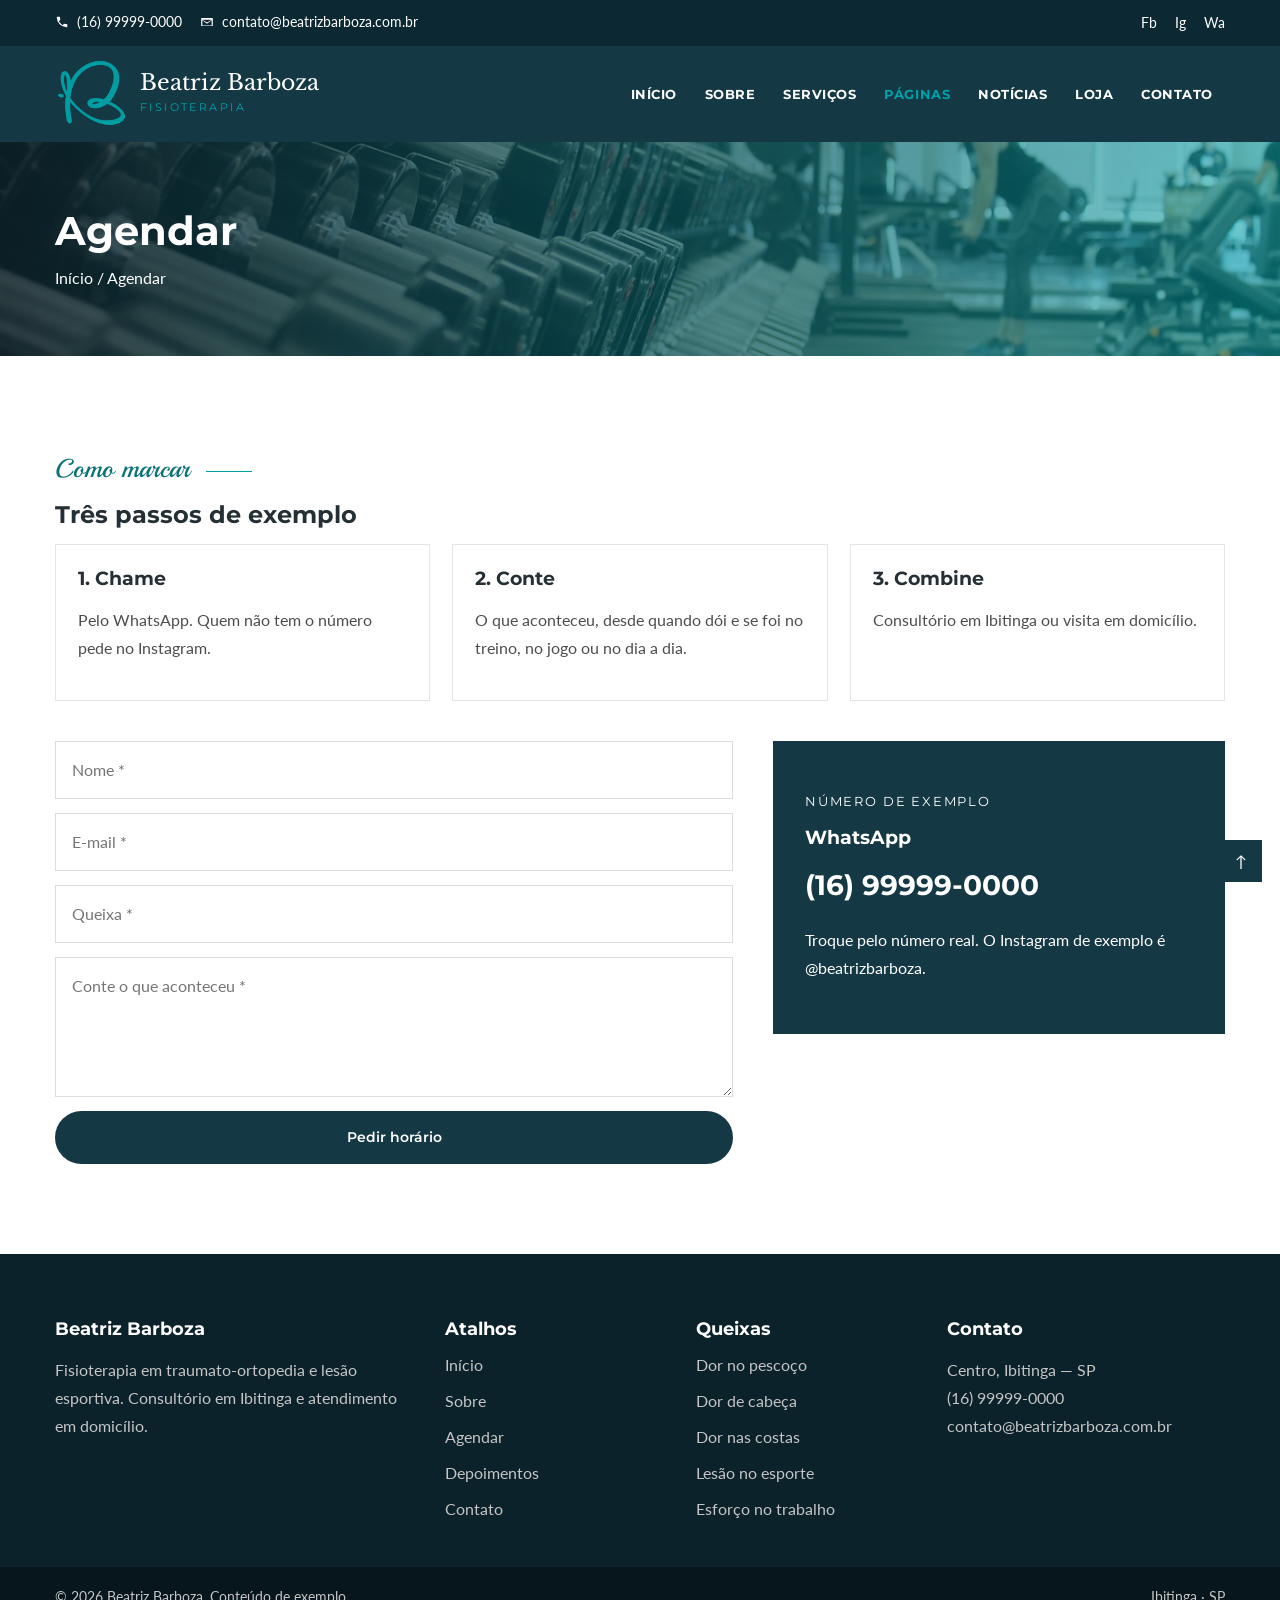
==== agendar.html @ 756a7a13 "Adiciona o site estático para publicar o preview. Co-authored-by: Cursor <cursoragent@cursor.com>" ====
<!DOCTYPE html>
<html lang="pt-BR">
<head>
  <meta charset="utf-8">
  <meta name="viewport" content="width=device-width, initial-scale=1">
  <title>Agendar · Beatriz Barboza</title>
  <meta name="description" content="Agendamento de exemplo.">
  <link rel="icon" href="assets/mark.png">
  <link rel="preconnect" href="https://fonts.googleapis.com">
  <link rel="preconnect" href="https://fonts.gstatic.com" crossorigin>
  <link href="https://fonts.googleapis.com/css2?family=Lato:wght@400;700&family=Libre+Baskerville&family=Montserrat:wght@600;700;800&family=Playball&family=Poppins:wght@500;600&display=swap" rel="stylesheet">
  <link rel="stylesheet" href="css/styles.css">
</head>
<body>
  <div class="topbar">
    <div class="container topbar-inner">
      <ul class="top-contact">
        <li><a href="tel:+5516999990000"><svg viewBox="0 0 24 24" aria-hidden="true"><path d="M6.6 10.8a15.1 15.1 0 006.6 6.6l2.2-2.2a1 1 0 011-.25 11.4 11.4 0 003.6.57 1 1 0 011 1V20a1 1 0 01-1 1A17 17 0 013 4a1 1 0 011-1h3.5a1 1 0 011 1 11.4 11.4 0 00.57 3.6 1 1 0 01-.25 1L6.6 10.8z"/></svg>(16) 99999-0000</a></li>
        <li><a href="mailto:contato@beatrizbarboza.com.br"><svg viewBox="0 0 24 24" aria-hidden="true"><path d="M3 5h18a1 1 0 011 1v12a1 1 0 01-1 1H3a1 1 0 01-1-1V6a1 1 0 011-1zm9 8l8-5H4l8 5zm0 2L4 9.2V18h16V9.2L12 15z"/></svg><span class="mail-text">contato@beatrizbarboza.com.br</span></a></li>
      </ul>
      <ul class="social">
        <li><a href="#" aria-label="Facebook">Fb</a></li>
        <li><a href="#" aria-label="Instagram">Ig</a></li>
        <li><a href="agendar.html" aria-label="WhatsApp">Wa</a></li>
      </ul>
    </div>
  </div>
  <header class="site-header">
    <div class="container header-inner">
      <a class="brand" href="index.html">
        <img src="assets/mark.png" alt="">
        <span><strong>Beatriz Barboza</strong><small>Fisioterapia</small></span>
      </a>
      <button class="nav-toggle" type="button" aria-label="Abrir menu" aria-expanded="false"><span></span></button>
      <nav class="nav" aria-label="Principal">
        <ul>
          <li><a href="index.html">Início</a></li>
          <li><a href="sobre.html">Sobre</a></li>
          <li class="has-sub">
            <a href="servicos.html">Serviços</a>
            <ul class="sub">
              <li><a href="servicos.html#fisioterapia">Fisioterapia</a></li>
              <li><a href="servicos.html#massagem">Massagem</a></li>
              <li><a href="servicos.html#quiropraxia">Quiropraxia</a></li>
              <li><a href="servicos.html#esporte">Lesão esportiva</a></li>
            </ul>
          </li>
          <li class="has-sub">
            <a class='is-current' href="depoimentos.html">Páginas</a>
            <ul class="sub">
              <li><a href="depoimentos.html">Depoimentos</a></li>
              <li><a href="agendar.html">Agendar</a></li>
            </ul>
          </li>
          <li><a href="noticias.html">Notícias</a></li>
          <li><a href="loja.html">Loja</a></li>
          <li><a href="contato.html">Contato</a></li>
        </ul>
      </nav>
    </div>
  </header>
  <section class="page-banner">
    <div class="container">
      <h1>Agendar</h1>
      <p class="crumb"><a href="index.html">Início</a> / Agendar</p>
    </div>
  </section>
  
  <section class="section">
    <div class="container">
      <p class="script">Como marcar <span></span></p>
      <h2>Três passos de exemplo</h2>
      <div class="steps">
        <article class="step"><h3>1. Chame</h3><p>Pelo WhatsApp. Quem não tem o número pede no Instagram.</p></article>
        <article class="step"><h3>2. Conte</h3><p>O que aconteceu, desde quando dói e se foi no treino, no jogo ou no dia a dia.</p></article>
        <article class="step"><h3>3. Combine</h3><p>Consultório em Ibitinga ou visita em domicílio.</p></article>
      </div>
      <div class="appointment" style="margin-top:40px">
        <form data-mock>
          <input name="nome" type="text" placeholder="Nome *" required aria-label="Nome">
          <input name="email" type="email" placeholder="E-mail *" required aria-label="E-mail">
          <input name="assunto" type="text" placeholder="Queixa *" required aria-label="Queixa">
          <textarea name="mensagem" placeholder="Conte o que aconteceu *" required aria-label="Mensagem"></textarea>
          <button class="btn btn-dark" type="submit">Pedir horário</button>
          <p class="form-note">Pedido de exemplo. Quando o número existir, este botão abre o WhatsApp.</p>
        </form>
        <aside class="callout">
          <p class="kicker">Número de exemplo</p>
          <h3>WhatsApp</h3>
          <a href="tel:+5516999990000">(16) 99999-0000</a>
          <p>Troque pelo número real. O Instagram de exemplo é @beatrizbarboza.</p>
        </aside>
      </div>
    </div>
  </section>

  <footer class="site-footer">
    <div class="container footer-grid">
      <div>
        <h2>Beatriz Barboza</h2>
        <p>Fisioterapia em traumato-ortopedia e lesão esportiva. Consultório em Ibitinga e atendimento em domicílio.</p>
      </div>
      <div>
        <h2>Atalhos</h2>
        <ul class="footer-links">
          <li><a href="index.html">Início</a></li>
          <li><a href="sobre.html">Sobre</a></li>
          <li><a href="agendar.html">Agendar</a></li>
          <li><a href="depoimentos.html">Depoimentos</a></li>
          <li><a href="contato.html">Contato</a></li>
        </ul>
      </div>
      <div>
        <h2>Queixas</h2>
        <ul class="footer-links">
          <li><a href="servicos.html#pescoco">Dor no pescoço</a></li>
          <li><a href="servicos.html#cabeca">Dor de cabeça</a></li>
          <li><a href="servicos.html#coluna">Dor nas costas</a></li>
          <li><a href="servicos.html#esporte">Lesão no esporte</a></li>
          <li><a href="servicos.html#trabalho">Esforço no trabalho</a></li>
        </ul>
      </div>
      <div>
        <h2>Contato</h2>
        <p>Centro, Ibitinga — SP<br>(16) 99999-0000<br>contato@beatrizbarboza.com.br</p>
      </div>
    </div>
    <div class="footer-bottom">
      <div class="container footer-bottom-inner">
        <span>© 2026 Beatriz Barboza. Conteúdo de exemplo.</span>
        <span>Ibitinga · SP</span>
      </div>
    </div>
  </footer>
  <button class="to-top" type="button" aria-label="Voltar ao topo">↑</button>
  <script src="js/main.js"></script>
</body>
</html>
---- css/styles.css ----
:root {
  --accent: #00a1a8;
  --accent-deep: #0a7278;
  --ink: #143844;
  --topbar: #0c2832;
  --header: #143844;
  --footer: #0c222b;
  --footer-bottom: #07161c;
  --heading: #243036;
  --text: #4d4d4d;
  --muted: #7a7a7a;
  --line: #e4e4e4;
  --paper: #f6f6f6;
  --tint: #e7f5f5;
  --white: #fff;
  --max: 1170px;
  --shadow: 0 12px 32px rgba(20, 56, 68, 0.12);
}

* { box-sizing: border-box; }
html { scroll-behavior: smooth; }
body {
  margin: 0;
  color: var(--text);
  font-family: Lato, sans-serif;
  font-size: 16px;
  line-height: 1.75;
  background: var(--white);
}
img { max-width: 100%; display: block; }
a { color: var(--accent-deep); text-decoration: none; }
button, input, textarea { font: inherit; }
h1, h2, h3, h4 {
  font-family: Montserrat, sans-serif;
  color: var(--heading);
  line-height: 1.25;
  font-weight: 700;
  margin: 0 0 0.6em;
}

.container { width: min(var(--max), calc(100% - 32px)); margin: 0 auto; }

.topbar {
  background: var(--topbar);
  color: #fff;
  font-size: 14px;
}
.topbar-inner, .header-inner, .footer-bottom-inner {
  display: flex;
  align-items: center;
  justify-content: space-between;
  gap: 16px;
}
.topbar-inner { min-height: 46px; }
.top-contact, .social, .nav ul, .footer-links, .crumb {
  list-style: none;
  margin: 0;
  padding: 0;
}
.top-contact, .social { display: flex; align-items: center; gap: 18px; }
.top-contact a, .social a { color: #fff; display: inline-flex; align-items: center; gap: 8px; }
.top-contact a:hover, .social a:hover, .footer a:hover { color: var(--accent); }
.top-contact svg { width: 14px; height: 14px; fill: currentColor; }

.site-header {
  background: var(--header);
  position: sticky;
  top: 0;
  z-index: 20;
}
.header-inner { min-height: 96px; }
.brand { display: flex; align-items: center; gap: 12px; color: #fff; }
.brand img { height: 68px; width: auto; }
.brand strong {
  display: block;
  font-family: "Libre Baskerville", serif;
  font-weight: 400;
  font-size: 22px;
  line-height: 1.05;
  color: #fff;
}
.brand small {
  display: block;
  margin-top: 4px;
  font-family: Montserrat, sans-serif;
  font-size: 11px;
  letter-spacing: 0.22em;
  text-transform: uppercase;
  color: var(--accent);
}

.nav ul { display: flex; align-items: center; gap: 4px; }
.nav > ul > li > a {
  display: block;
  color: #fff;
  font-family: Montserrat, sans-serif;
  font-size: 13px;
  font-weight: 700;
  letter-spacing: 0.04em;
  text-transform: uppercase;
  padding: 34px 12px;
}
.nav > ul > li > a.is-current,
.nav > ul > li > a:hover { color: var(--accent); }
.has-sub { position: relative; }
.has-sub .sub {
  position: absolute;
  top: 100%;
  left: 0;
  min-width: 230px;
  background: #fff;
  box-shadow: var(--shadow);
  padding: 8px 0;
  opacity: 0;
  visibility: hidden;
  transform: translateY(8px);
  transition: 0.2s ease;
  display: block;
}
.has-sub:hover .sub, .has-sub:focus-within .sub, .has-sub.open .sub {
  opacity: 1;
  visibility: visible;
  transform: none;
}
.has-sub .sub a {
  display: block;
  padding: 9px 18px;
  color: var(--ink);
  font-weight: 700;
  font-size: 14px;
}
.has-sub .sub a:hover { color: var(--accent-deep); background: var(--tint); }

.nav-toggle {
  display: none;
  width: 44px;
  height: 44px;
  border: 0;
  background: transparent;
  color: #fff;
  cursor: pointer;
}
.nav-toggle span, .nav-toggle span::before, .nav-toggle span::after {
  display: block;
  width: 22px;
  height: 2px;
  background: #fff;
  position: relative;
}
.nav-toggle span::before, .nav-toggle span::after {
  content: "";
  position: absolute;
  left: 0;
}
.nav-toggle span::before { top: -7px; }
.nav-toggle span::after { top: 7px; }

.hero { position: relative; background: #d9ecec; }
.slide {
  min-height: 560px;
  background-size: cover;
  background-position: center;
  display: none;
  align-items: center;
  position: relative;
}
.slide.is-active { display: flex; }
.slide::before {
  content: "";
  position: absolute;
  inset: 0;
  background: linear-gradient(90deg, rgba(255,255,255,0.97) 0%, rgba(255,255,255,0.94) 34%, rgba(255,255,255,0.72) 52%, rgba(255,255,255,0.08) 78%);
}
.hero-caption { position: relative; max-width: 520px; padding: 64px 0; }
.hero h2 { font-size: 44px; font-weight: 800; line-height: 1.15; margin: 0 0 22px; }
.line-light, .line-accent { display: inline-block; padding: 8px 18px; }
.line-light { color: var(--accent-deep); background: #fff; }
.line-accent { color: #fff; background: var(--accent); margin-top: 6px; }
.hero p {
  font-family: Poppins, sans-serif;
  font-size: 18px;
  font-weight: 500;
  color: #404040;
  max-width: 560px;
}
.hero-nav, .hero-dots {
  position: absolute;
  z-index: 2;
}
.hero-nav {
  top: 50%;
  transform: translateY(-50%);
  width: 42px;
  height: 42px;
  border: 0;
  border-radius: 50%;
  background: rgba(20, 56, 68, 0.72);
  color: #fff;
  cursor: pointer;
}
.hero-nav.prev { left: 18px; }
.hero-nav.next { right: 18px; }
.hero-dots {
  left: 0; right: 0; bottom: 18px;
  display: flex; justify-content: center; gap: 8px;
}
.hero-dots button {
  width: 10px; height: 10px; border-radius: 50%;
  border: 0; background: rgba(20, 56, 68, 0.35); cursor: pointer;
}
.hero-dots button.is-active { background: var(--accent); }

.btn {
  display: inline-block;
  border-radius: 50px;
  padding: 12px 28px;
  font-family: Montserrat, sans-serif;
  font-size: 14px;
  font-weight: 600;
  border: 2px solid transparent;
  cursor: pointer;
}
.btn-dark { background: var(--ink); color: #fff; }
.btn-dark:hover { background: var(--accent-deep); }
.btn-line { background: transparent; color: var(--accent-deep); border-color: var(--accent); }
.btn-line:hover { background: var(--accent); color: #fff; }
.btn-light { background: #fff; color: var(--ink); }

.section { padding: 90px 0; }
.script {
  font-family: Playball, cursive;
  color: var(--accent-deep);
  font-size: 26px;
  margin: 0 0 8px;
}
.script span {
  display: inline-block;
  width: 46px;
  height: 1px;
  background: var(--accent);
  margin-left: 8px;
  vertical-align: middle;
}
.split { display: grid; grid-template-columns: 1.4fr 0.8fr; gap: 40px; align-items: center; }
.split img, .frame img { width: 100%; height: 100%; object-fit: cover; }
.logo-frame { background: #f4f7f7; display: grid; place-items: center; padding: 28px; }
.logo-frame img { object-fit: contain; height: auto; max-height: 280px; }
.frame { min-height: 320px; overflow: hidden; }
.lead { font-size: 18px; color: #666; }

.why {
  display: grid;
  grid-template-columns: 1fr 1fr;
  background: var(--accent);
  color: #fff;
}
.why-photo { min-height: 520px; background-size: cover; background-position: center; }
.why-copy { padding: 72px 56px; }
.why h2, .why .script, .band h2 { color: #fff; }
.why .script span, .band .script span { background: #fff; }
.why p { color: rgba(255,255,255,0.92); }
.stats { display: grid; grid-template-columns: repeat(3, 1fr); gap: 16px; margin-top: 28px; }
.stats strong {
  display: block;
  font-family: Montserrat, sans-serif;
  font-size: 48px;
  line-height: 1;
  color: #fff;
}
.stats span { color: #fff; font-family: Montserrat, sans-serif; font-size: 15px; }

.center { text-align: center; }
.center .lead, .narrow { max-width: 760px; margin-left: auto; margin-right: auto; }
.services { display: grid; grid-template-columns: repeat(4, 1fr); gap: 22px; margin-top: 36px; }
.service-card { position: relative; color: var(--heading); }
.service-card img { width: 100%; height: 280px; object-fit: cover; }
.service-card h3 {
  position: absolute;
  left: 50%;
  bottom: 22px;
  transform: translateX(-50%);
  background: #fff;
  margin: 0;
  padding: 12px 18px;
  min-width: 70%;
  text-align: center;
  font-size: 16px;
  box-shadow: var(--shadow);
}
.service-card:hover h3 { color: var(--accent-deep); }

.band { background: var(--tint); }
.band-grid { display: grid; grid-template-columns: 1fr 1fr; gap: 40px; align-items: center; }
.play-wrap { position: relative; }
.play {
  position: absolute;
  left: 50%; top: 50%;
  transform: translate(-50%, -50%);
  width: 74px; height: 74px;
  border-radius: 50%;
  border: 2px solid #fff;
  background: rgba(20, 56, 68, 0.35);
  color: #fff;
  font-size: 22px;
  cursor: pointer;
}
.video-note {
  display: none;
  margin-top: 12px;
  background: #fff;
  padding: 12px 14px;
  border-left: 3px solid var(--accent);
}

.quotes { max-width: 820px; margin: 0 auto; text-align: center; }
.quote { display: none; }
.quote.is-active { display: block; }
.quote p { font-size: 20px; color: #444; }
.quote cite { display: block; margin-top: 16px; font-style: normal; font-weight: 700; color: var(--ink); }
.quote-nav { display: flex; justify-content: center; gap: 10px; margin-top: 18px; }
.quote-nav button, .to-top {
  width: 42px; height: 42px;
  border: 1px solid var(--line);
  background: #fff;
  cursor: pointer;
  color: var(--ink);
}

.news { background: var(--paper); }
.news-grid { display: grid; grid-template-columns: 1.4fr 0.7fr; gap: 28px; }
.cards-2 { display: grid; grid-template-columns: 1fr 1fr; gap: 22px; }
.card, .post, .product, .quote-card, .info-box {
  background: #fff;
}
.card img { width: 100%; height: 210px; object-fit: cover; }
.card-body, .product, .quote-card { padding: 18px 18px 22px; }
.meta { color: var(--muted); font-size: 13px; margin-bottom: 8px; }
.card h3, .side-list a { font-size: 18px; }
.side-list { background: #fff; padding: 8px 22px; }
.side-list a { display: block; padding: 16px 0; border-bottom: 1px solid var(--line); color: var(--heading); }
.side-list a:last-child { border-bottom: 0; }
.side-list small { display: block; color: var(--muted); font-family: Lato, sans-serif; font-weight: 400; }

.appointment { display: grid; grid-template-columns: 1.2fr 0.8fr; gap: 40px; align-items: start; }
form { display: grid; gap: 14px; }
input, textarea {
  width: 100%;
  border: 1px solid #ddd;
  padding: 14px 16px;
  background: #fff;
  color: var(--ink);
}
input:focus, textarea:focus { outline: 2px solid var(--accent); border-color: transparent; }
textarea { min-height: 140px; resize: vertical; }
.form-note {
  display: none;
  background: var(--tint);
  color: var(--ink);
  padding: 12px 14px;
}
.form-note.is-visible { display: block; }
.callout {
  background: var(--ink);
  color: #fff;
  padding: 36px 32px;
}
.callout p, .callout h2, .callout h3 { color: #fff; }
.callout a { color: #fff; font-family: Montserrat, sans-serif; font-size: 28px; font-weight: 700; }
.kicker {
  font-family: Montserrat, sans-serif;
  letter-spacing: 0.14em;
  font-size: 13px;
  text-transform: uppercase;
  color: var(--accent);
}

.site-footer { background: var(--footer); color: #c5c5c5; padding-top: 64px; }
.footer-grid { display: grid; grid-template-columns: 1.3fr 0.8fr 0.8fr 1fr; gap: 28px; padding-bottom: 36px; }
.site-footer h2 { color: #fff; font-size: 18px; }
.site-footer a { color: #c5c5c5; }
.site-footer li { margin: 8px 0; }
.footer-bottom { background: var(--footer-bottom); padding: 18px 0; font-size: 14px; }
.to-top {
  position: fixed;
  right: 18px;
  bottom: 18px;
  background: var(--ink);
  color: #fff;
  border: 0;
  z-index: 15;
}

.page-banner {
  background:
    linear-gradient(90deg, rgba(12, 34, 43, 0.82), rgba(0, 161, 168, 0.55)),
    url("../assets/img/gym.jpg") center/cover;
  color: #fff;
  padding: 64px 0;
}
.page-banner h1, .page-banner a, .page-banner p { color: #fff; }
.page-banner h1 { font-size: 40px; margin-bottom: 8px; }
.block + .block { margin-top: 48px; }
.features, .products, .quote-grid, .steps { display: grid; gap: 22px; }
.features { grid-template-columns: repeat(3, 1fr); margin-top: 28px; }
.products, .quote-grid { grid-template-columns: repeat(3, 1fr); }
.steps { grid-template-columns: repeat(3, 1fr); }
.info-box, .quote-card, .product, .step {
  border: 1px solid var(--line);
  padding: 22px;
  background: #fff;
}
.product img { width: calc(100% + 44px); max-width: none; height: 190px; object-fit: cover; margin: -22px -22px 16px; }
.price { color: var(--accent-deep); font-family: Montserrat, sans-serif; font-size: 20px; font-weight: 700; }
.map-box {
  min-height: 280px;
  background:
    linear-gradient(180deg, rgba(20, 56, 68, 0.2), rgba(20, 56, 68, 0.45)),
    url("../assets/img/consult.jpg") center/cover;
  display: flex;
  align-items: flex-end;
  color: #fff;
  padding: 22px;
}
.map-box p { margin: 0; color: #fff; }
.article { display: grid; grid-template-columns: 280px 1fr; gap: 22px; background: #fff; margin-bottom: 22px; }
.article img { width: 100%; height: 100%; object-fit: cover; min-height: 180px; }
.symptom-list { display: grid; grid-template-columns: 1fr 1fr; gap: 12px 28px; padding: 0; list-style: none; }
.symptom-list a { display: block; padding: 12px 0; border-bottom: 1px solid var(--line); font-weight: 700; }

@media (max-width: 980px) {
  .nav-toggle { display: grid; place-items: center; }
  .nav {
    display: none;
    position: absolute;
    left: 0; right: 0;
    top: 100%;
    background: var(--header);
    padding: 8px 16px 20px;
  }
  .nav.is-open { display: block; }
  .nav ul, .has-sub .sub { display: block; position: static; opacity: 1; visibility: visible; transform: none; background: transparent; box-shadow: none; min-width: 0; }
  .nav > ul > li > a { padding: 12px 0; }
  .has-sub .sub { display: none; padding: 0 0 8px 12px; }
  .has-sub.open .sub { display: block; }
  .has-sub .sub a { color: #fff; }
  .split, .why, .band-grid, .news-grid, .appointment, .article, .features, .products, .quote-grid, .steps, .services, .footer-grid {
    grid-template-columns: 1fr;
  }
  .services { grid-template-columns: 1fr 1fr; }
  .cards-2 { grid-template-columns: 1fr; }
  .why-copy { padding: 40px 22px; }
  .hero h2 { font-size: 32px; }
  .slide { min-height: 480px; }
  .hero-nav { display: none; }
  .top-contact span.mail-text { display: none; }
}

@media (max-width: 640px) {
  .services, .stats, .products, .quote-grid { grid-template-columns: 1fr; }
  .topbar-inner { flex-wrap: wrap; padding: 8px 0; }
  .brand strong { font-size: 18px; }
  .hero-nav { display: none; }
  .slide { min-height: 460px; }
}
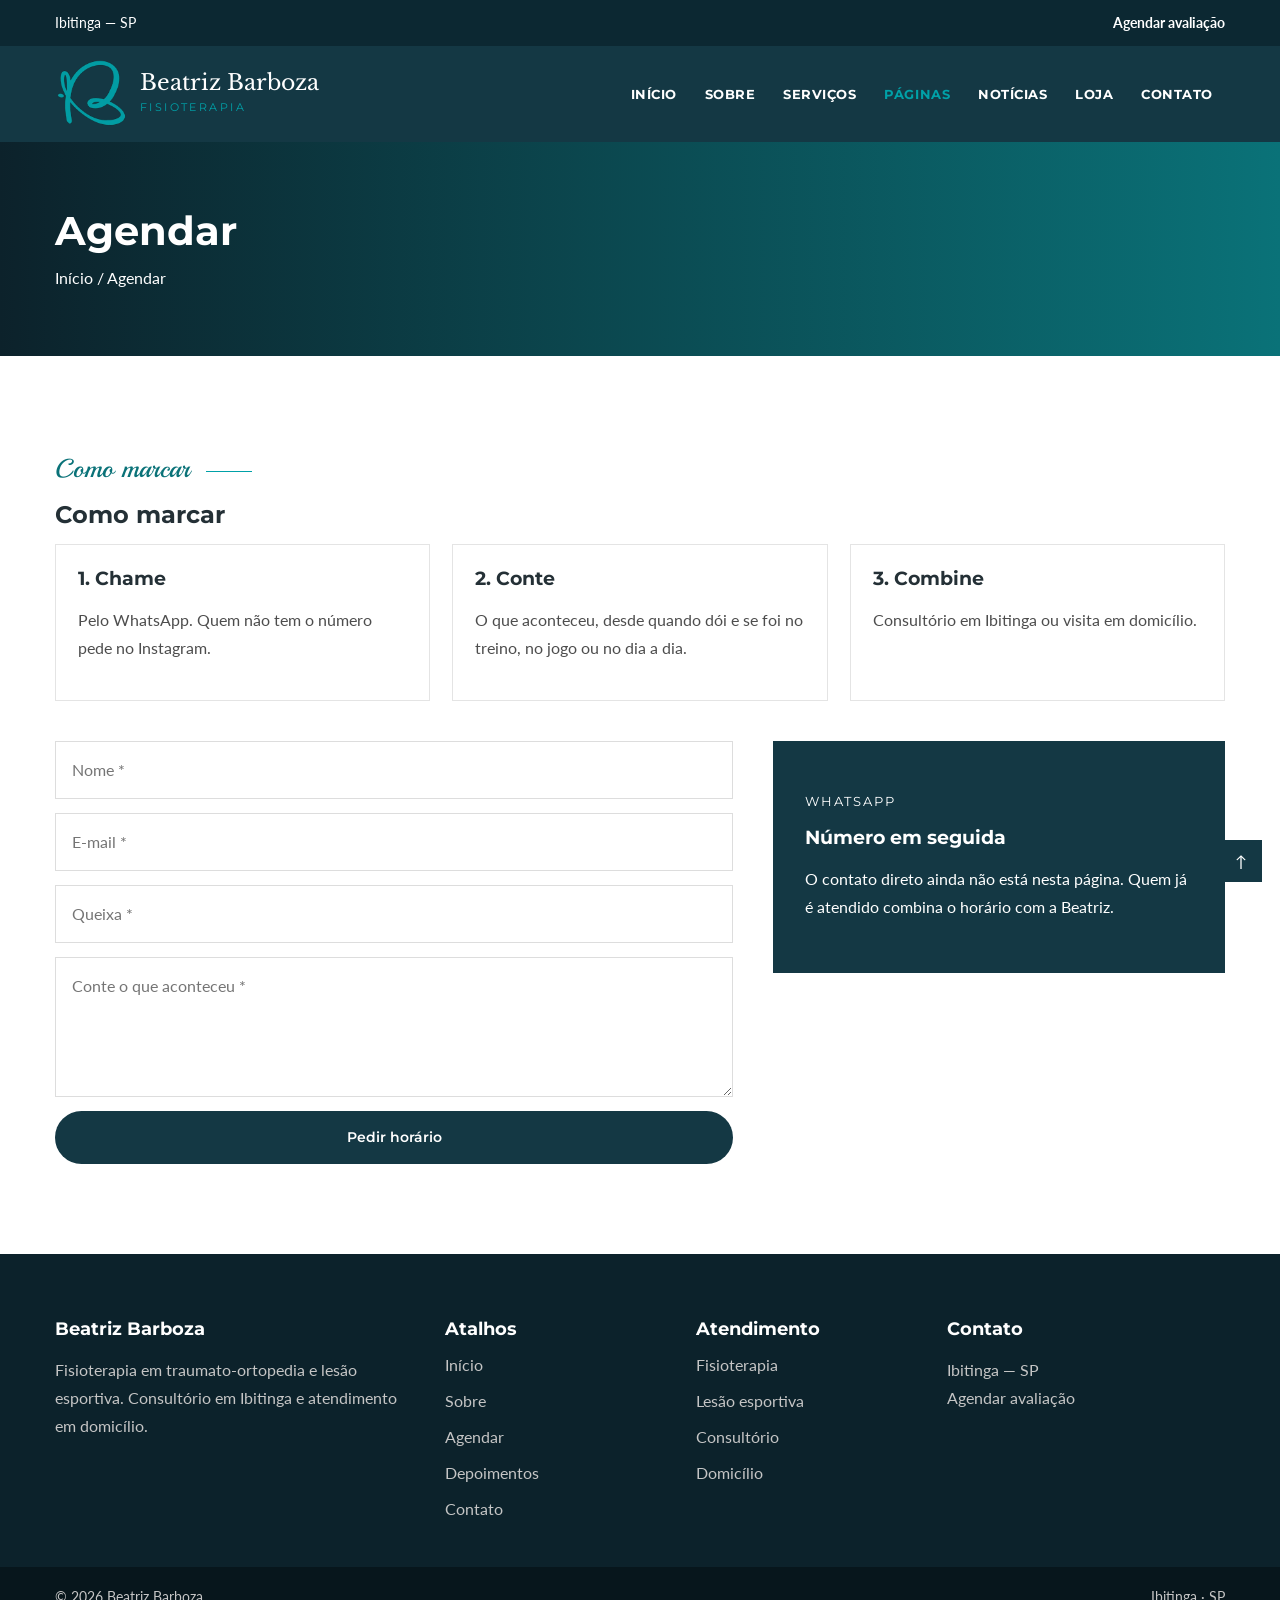
==== commit 4f53781e: "Remove referências de outro site, contatos inventados e fotos de banco de imagem. Co-authored-by: Cu" ====
--- a/agendar.html
+++ b/agendar.html
@@ -4,7 +4,7 @@
   <meta charset="utf-8">
   <meta name="viewport" content="width=device-width, initial-scale=1">
   <title>Agendar · Beatriz Barboza</title>
-  <meta name="description" content="Agendamento de exemplo.">
+  <meta name="description" content="Como agendar avaliação com Beatriz Barboza em Ibitinga.">
   <link rel="icon" href="assets/mark.png">
   <link rel="preconnect" href="https://fonts.googleapis.com">
   <link rel="preconnect" href="https://fonts.gstatic.com" crossorigin>
@@ -14,15 +14,8 @@
 <body>
   <div class="topbar">
     <div class="container topbar-inner">
-      <ul class="top-contact">
-        <li><a href="tel:+5516999990000"><svg viewBox="0 0 24 24" aria-hidden="true"><path d="M6.6 10.8a15.1 15.1 0 006.6 6.6l2.2-2.2a1 1 0 011-.25 11.4 11.4 0 003.6.57 1 1 0 011 1V20a1 1 0 01-1 1A17 17 0 013 4a1 1 0 011-1h3.5a1 1 0 011 1 11.4 11.4 0 00.57 3.6 1 1 0 01-.25 1L6.6 10.8z"/></svg>(16) 99999-0000</a></li>
-        <li><a href="mailto:contato@beatrizbarboza.com.br"><svg viewBox="0 0 24 24" aria-hidden="true"><path d="M3 5h18a1 1 0 011 1v12a1 1 0 01-1 1H3a1 1 0 01-1-1V6a1 1 0 011-1zm9 8l8-5H4l8 5zm0 2L4 9.2V18h16V9.2L12 15z"/></svg><span class="mail-text">contato@beatrizbarboza.com.br</span></a></li>
-      </ul>
-      <ul class="social">
-        <li><a href="#" aria-label="Facebook">Fb</a></li>
-        <li><a href="#" aria-label="Instagram">Ig</a></li>
-        <li><a href="agendar.html" aria-label="WhatsApp">Wa</a></li>
-      </ul>
+      <p class="top-place">Ibitinga — SP</p>
+      <a class="top-book" href="agendar.html">Agendar avaliação</a>
     </div>
   </div>
   <header class="site-header">
@@ -40,8 +33,6 @@
             <a href="servicos.html">Serviços</a>
             <ul class="sub">
               <li><a href="servicos.html#fisioterapia">Fisioterapia</a></li>
-              <li><a href="servicos.html#massagem">Massagem</a></li>
-              <li><a href="servicos.html#quiropraxia">Quiropraxia</a></li>
               <li><a href="servicos.html#esporte">Lesão esportiva</a></li>
             </ul>
           </li>
@@ -69,26 +60,25 @@
   <section class="section">
     <div class="container">
       <p class="script">Como marcar <span></span></p>
-      <h2>Três passos de exemplo</h2>
+      <h2>Como marcar</h2>
       <div class="steps">
         <article class="step"><h3>1. Chame</h3><p>Pelo WhatsApp. Quem não tem o número pede no Instagram.</p></article>
         <article class="step"><h3>2. Conte</h3><p>O que aconteceu, desde quando dói e se foi no treino, no jogo ou no dia a dia.</p></article>
         <article class="step"><h3>3. Combine</h3><p>Consultório em Ibitinga ou visita em domicílio.</p></article>
       </div>
       <div class="appointment" style="margin-top:40px">
-        <form data-mock>
+        <form data-form>
           <input name="nome" type="text" placeholder="Nome *" required aria-label="Nome">
           <input name="email" type="email" placeholder="E-mail *" required aria-label="E-mail">
           <input name="assunto" type="text" placeholder="Queixa *" required aria-label="Queixa">
           <textarea name="mensagem" placeholder="Conte o que aconteceu *" required aria-label="Mensagem"></textarea>
           <button class="btn btn-dark" type="submit">Pedir horário</button>
-          <p class="form-note">Pedido de exemplo. Quando o número existir, este botão abre o WhatsApp.</p>
+          <p class="form-note">Nada foi enviado. O horário é combinado pelo WhatsApp quando o número estiver publicado.</p>
         </form>
         <aside class="callout">
-          <p class="kicker">Número de exemplo</p>
-          <h3>WhatsApp</h3>
-          <a href="tel:+5516999990000">(16) 99999-0000</a>
-          <p>Troque pelo número real. O Instagram de exemplo é @beatrizbarboza.</p>
+          <p class="kicker">WhatsApp</p>
+          <h3>Número em seguida</h3>
+          <p>O contato direto ainda não está nesta página. Quem já é atendido combina o horário com a Beatriz.</p>
         </aside>
       </div>
     </div>
@@ -111,23 +101,22 @@
         </ul>
       </div>
       <div>
-        <h2>Queixas</h2>
+        <h2>Atendimento</h2>
         <ul class="footer-links">
-          <li><a href="servicos.html#pescoco">Dor no pescoço</a></li>
-          <li><a href="servicos.html#cabeca">Dor de cabeça</a></li>
-          <li><a href="servicos.html#coluna">Dor nas costas</a></li>
-          <li><a href="servicos.html#esporte">Lesão no esporte</a></li>
-          <li><a href="servicos.html#trabalho">Esforço no trabalho</a></li>
+          <li><a href="servicos.html#fisioterapia">Fisioterapia</a></li>
+          <li><a href="servicos.html#esporte">Lesão esportiva</a></li>
+          <li><a href="servicos.html#consultorio">Consultório</a></li>
+          <li><a href="servicos.html#domicilio">Domicílio</a></li>
         </ul>
       </div>
       <div>
         <h2>Contato</h2>
-        <p>Centro, Ibitinga — SP<br>(16) 99999-0000<br>contato@beatrizbarboza.com.br</p>
+        <p>Ibitinga — SP<br><a href="agendar.html">Agendar avaliação</a></p>
       </div>
     </div>
     <div class="footer-bottom">
       <div class="container footer-bottom-inner">
-        <span>© 2026 Beatriz Barboza. Conteúdo de exemplo.</span>
+        <span>© 2026 Beatriz Barboza</span>
         <span>Ibitinga · SP</span>
       </div>
     </div>
--- a/css/styles.css
+++ b/css/styles.css
@@ -52,6 +52,9 @@
   gap: 16px;
 }
 .topbar-inner { min-height: 46px; }
+.top-place { margin: 0; }
+.top-book { color: #fff; font-weight: 700; }
+.top-book:hover { color: var(--accent); }
 .top-contact, .social, .nav ul, .footer-links, .crumb {
   list-style: none;
   margin: 0;
@@ -158,19 +161,13 @@
 .hero { position: relative; background: #d9ecec; }
 .slide {
   min-height: 560px;
-  background-size: cover;
-  background-position: center;
+  background: linear-gradient(105deg, #f7fbfb 0%, #e7f6f6 58%, #b7e4e6 100%);
   display: none;
   align-items: center;
   position: relative;
 }
 .slide.is-active { display: flex; }
-.slide::before {
-  content: "";
-  position: absolute;
-  inset: 0;
-  background: linear-gradient(90deg, rgba(255,255,255,0.97) 0%, rgba(255,255,255,0.94) 34%, rgba(255,255,255,0.72) 52%, rgba(255,255,255,0.08) 78%);
-}
+.slide::before { content: none; }
 .hero-caption { position: relative; max-width: 520px; padding: 64px 0; }
 .hero h2 { font-size: 44px; font-weight: 800; line-height: 1.15; margin: 0 0 22px; }
 .line-light, .line-accent { display: inline-block; padding: 8px 18px; }
@@ -249,15 +246,12 @@
 .lead { font-size: 18px; color: #666; }
 
 .why {
-  display: grid;
-  grid-template-columns: 1fr 1fr;
   background: var(--accent);
   color: #fff;
 }
-.why-photo { min-height: 520px; background-size: cover; background-position: center; }
 .why-copy { padding: 72px 56px; }
-.why h2, .why .script, .band h2 { color: #fff; }
-.why .script span, .band .script span { background: #fff; }
+.why h2, .why .script { color: #fff; }
+.why .script span { background: #fff; }
 .why p { color: rgba(255,255,255,0.92); }
 .stats { display: grid; grid-template-columns: repeat(3, 1fr); gap: 16px; margin-top: 28px; }
 .stats strong {
@@ -272,17 +266,21 @@
 .center { text-align: center; }
 .center .lead, .narrow { max-width: 760px; margin-left: auto; margin-right: auto; }
 .services { display: grid; grid-template-columns: repeat(4, 1fr); gap: 22px; margin-top: 36px; }
-.service-card { position: relative; color: var(--heading); }
-.service-card img { width: 100%; height: 280px; object-fit: cover; }
+.service-card {
+  position: relative;
+  color: var(--heading);
+  background: var(--tint);
+  min-height: 180px;
+  display: flex;
+  align-items: flex-end;
+  justify-content: center;
+  padding: 24px;
+}
 .service-card h3 {
-  position: absolute;
-  left: 50%;
-  bottom: 22px;
-  transform: translateX(-50%);
   background: #fff;
   margin: 0;
   padding: 12px 18px;
-  min-width: 70%;
+  width: 100%;
   text-align: center;
   font-size: 16px;
   box-shadow: var(--shadow);
@@ -290,27 +288,7 @@
 .service-card:hover h3 { color: var(--accent-deep); }
 
 .band { background: var(--tint); }
-.band-grid { display: grid; grid-template-columns: 1fr 1fr; gap: 40px; align-items: center; }
-.play-wrap { position: relative; }
-.play {
-  position: absolute;
-  left: 50%; top: 50%;
-  transform: translate(-50%, -50%);
-  width: 74px; height: 74px;
-  border-radius: 50%;
-  border: 2px solid #fff;
-  background: rgba(20, 56, 68, 0.35);
-  color: #fff;
-  font-size: 22px;
-  cursor: pointer;
-}
-.video-note {
-  display: none;
-  margin-top: 12px;
-  background: #fff;
-  padding: 12px 14px;
-  border-left: 3px solid var(--accent);
-}
+.band-grid { max-width: 720px; }
 
 .quotes { max-width: 820px; margin: 0 auto; text-align: center; }
 .quote { display: none; }
@@ -391,9 +369,7 @@
 }
 
 .page-banner {
-  background:
-    linear-gradient(90deg, rgba(12, 34, 43, 0.82), rgba(0, 161, 168, 0.55)),
-    url("../assets/img/gym.jpg") center/cover;
+  background: linear-gradient(90deg, #0c222b, #0a7278);
   color: #fff;
   padding: 64px 0;
 }
@@ -412,17 +388,15 @@
 .product img { width: calc(100% + 44px); max-width: none; height: 190px; object-fit: cover; margin: -22px -22px 16px; }
 .price { color: var(--accent-deep); font-family: Montserrat, sans-serif; font-size: 20px; font-weight: 700; }
 .map-box {
-  min-height: 280px;
-  background:
-    linear-gradient(180deg, rgba(20, 56, 68, 0.2), rgba(20, 56, 68, 0.45)),
-    url("../assets/img/consult.jpg") center/cover;
+  min-height: 180px;
+  background: var(--ink);
   display: flex;
   align-items: flex-end;
   color: #fff;
   padding: 22px;
 }
 .map-box p { margin: 0; color: #fff; }
-.article { display: grid; grid-template-columns: 280px 1fr; gap: 22px; background: #fff; margin-bottom: 22px; }
+.article { display: block; background: #fff; margin-bottom: 22px; padding: 8px 0 18px; border-bottom: 1px solid var(--line); }
 .article img { width: 100%; height: 100%; object-fit: cover; min-height: 180px; }
 .symptom-list { display: grid; grid-template-columns: 1fr 1fr; gap: 12px 28px; padding: 0; list-style: none; }
 .symptom-list a { display: block; padding: 12px 0; border-bottom: 1px solid var(--line); font-weight: 700; }
@@ -443,7 +417,7 @@
   .has-sub .sub { display: none; padding: 0 0 8px 12px; }
   .has-sub.open .sub { display: block; }
   .has-sub .sub a { color: #fff; }
-  .split, .why, .band-grid, .news-grid, .appointment, .article, .features, .products, .quote-grid, .steps, .services, .footer-grid {
+  .split, .why, .news-grid, .appointment, .article, .features, .products, .quote-grid, .steps, .services, .footer-grid {
     grid-template-columns: 1fr;
   }
   .services { grid-template-columns: 1fr 1fr; }
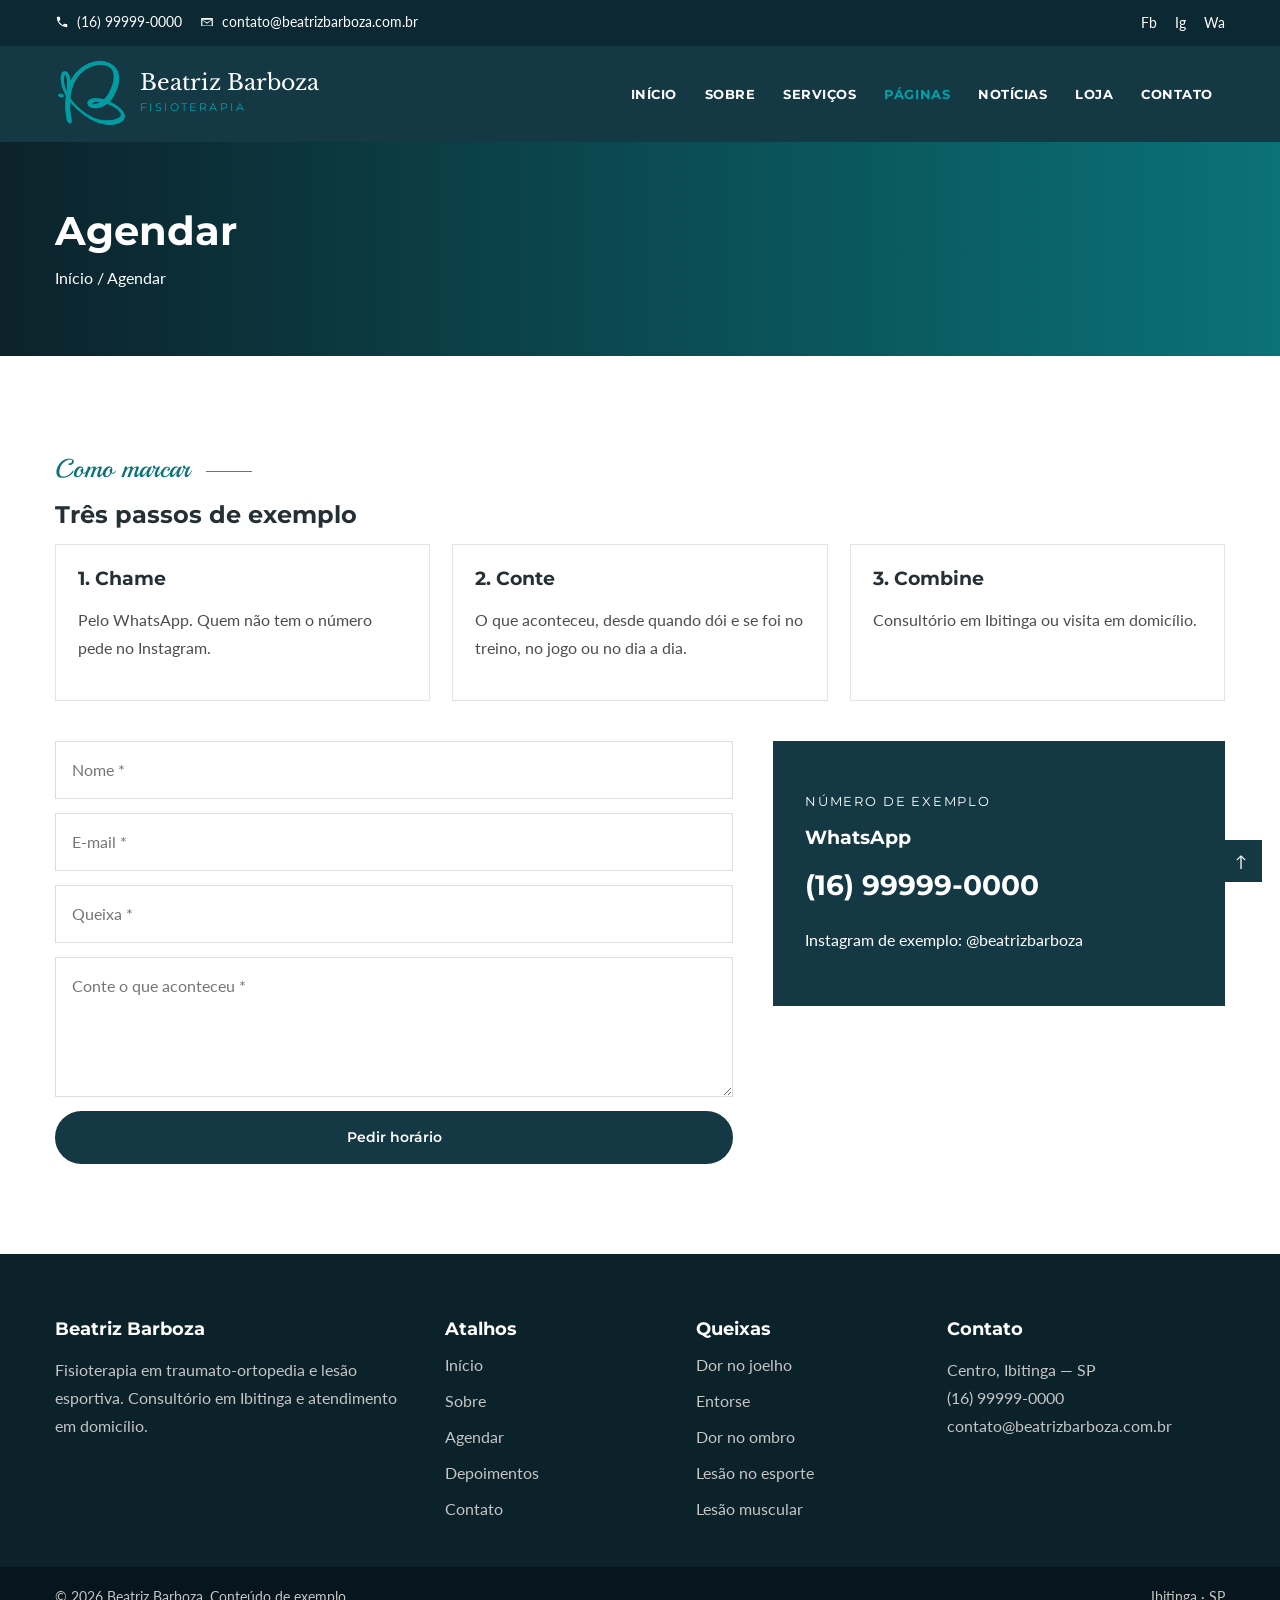
==== commit 2c01e18f: "Devolve telefone, depoimentos e loja inventados, sem dados de busca nem cópia do site de referência." ====
--- a/agendar.html
+++ b/agendar.html
@@ -14,8 +14,15 @@
 <body>
   <div class="topbar">
     <div class="container topbar-inner">
-      <p class="top-place">Ibitinga — SP</p>
-      <a class="top-book" href="agendar.html">Agendar avaliação</a>
+      <ul class="top-contact">
+        <li><a href="tel:+5516999990000"><svg viewBox="0 0 24 24" aria-hidden="true"><path d="M6.6 10.8a15.1 15.1 0 006.6 6.6l2.2-2.2a1 1 0 011-.25 11.4 11.4 0 003.6.57 1 1 0 011 1V20a1 1 0 01-1 1A17 17 0 013 4a1 1 0 011-1h3.5a1 1 0 011 1 11.4 11.4 0 00.57 3.6 1 1 0 01-.25 1L6.6 10.8z"/></svg>(16) 99999-0000</a></li>
+        <li><a href="mailto:contato@beatrizbarboza.com.br"><svg viewBox="0 0 24 24" aria-hidden="true"><path d="M3 5h18a1 1 0 011 1v12a1 1 0 01-1 1H3a1 1 0 01-1-1V6a1 1 0 011-1zm9 8l8-5H4l8 5zm0 2L4 9.2V18h16V9.2L12 15z"/></svg><span class="mail-text">contato@beatrizbarboza.com.br</span></a></li>
+      </ul>
+      <ul class="social">
+        <li><a href="#" aria-label="Facebook">Fb</a></li>
+        <li><a href="#" aria-label="Instagram">Ig</a></li>
+        <li><a href="agendar.html" aria-label="WhatsApp">Wa</a></li>
+      </ul>
     </div>
   </div>
   <header class="site-header">
@@ -60,7 +67,7 @@
   <section class="section">
     <div class="container">
       <p class="script">Como marcar <span></span></p>
-      <h2>Como marcar</h2>
+      <h2>Três passos de exemplo</h2>
       <div class="steps">
         <article class="step"><h3>1. Chame</h3><p>Pelo WhatsApp. Quem não tem o número pede no Instagram.</p></article>
         <article class="step"><h3>2. Conte</h3><p>O que aconteceu, desde quando dói e se foi no treino, no jogo ou no dia a dia.</p></article>
@@ -73,12 +80,13 @@
           <input name="assunto" type="text" placeholder="Queixa *" required aria-label="Queixa">
           <textarea name="mensagem" placeholder="Conte o que aconteceu *" required aria-label="Mensagem"></textarea>
           <button class="btn btn-dark" type="submit">Pedir horário</button>
-          <p class="form-note">Nada foi enviado. O horário é combinado pelo WhatsApp quando o número estiver publicado.</p>
+          <p class="form-note">Pedido de exemplo. Nada foi enviado. Quando o número real existir, este botão abre o WhatsApp.</p>
         </form>
         <aside class="callout">
-          <p class="kicker">WhatsApp</p>
-          <h3>Número em seguida</h3>
-          <p>O contato direto ainda não está nesta página. Quem já é atendido combina o horário com a Beatriz.</p>
+          <p class="kicker">Número de exemplo</p>
+          <h3>WhatsApp</h3>
+          <a href="tel:+5516999990000">(16) 99999-0000</a>
+          <p>Instagram de exemplo: @beatrizbarboza</p>
         </aside>
       </div>
     </div>
@@ -101,22 +109,23 @@
         </ul>
       </div>
       <div>
-        <h2>Atendimento</h2>
+        <h2>Queixas</h2>
         <ul class="footer-links">
-          <li><a href="servicos.html#fisioterapia">Fisioterapia</a></li>
-          <li><a href="servicos.html#esporte">Lesão esportiva</a></li>
-          <li><a href="servicos.html#consultorio">Consultório</a></li>
-          <li><a href="servicos.html#domicilio">Domicílio</a></li>
+          <li><a href="agendar.html">Dor no joelho</a></li>
+          <li><a href="agendar.html">Entorse</a></li>
+          <li><a href="agendar.html">Dor no ombro</a></li>
+          <li><a href="servicos.html#esporte">Lesão no esporte</a></li>
+          <li><a href="agendar.html">Lesão muscular</a></li>
         </ul>
       </div>
       <div>
         <h2>Contato</h2>
-        <p>Ibitinga — SP<br><a href="agendar.html">Agendar avaliação</a></p>
+        <p>Centro, Ibitinga — SP<br>(16) 99999-0000<br>contato@beatrizbarboza.com.br</p>
       </div>
     </div>
     <div class="footer-bottom">
       <div class="container footer-bottom-inner">
-        <span>© 2026 Beatriz Barboza</span>
+        <span>© 2026 Beatriz Barboza. Conteúdo de exemplo.</span>
         <span>Ibitinga · SP</span>
       </div>
     </div>
